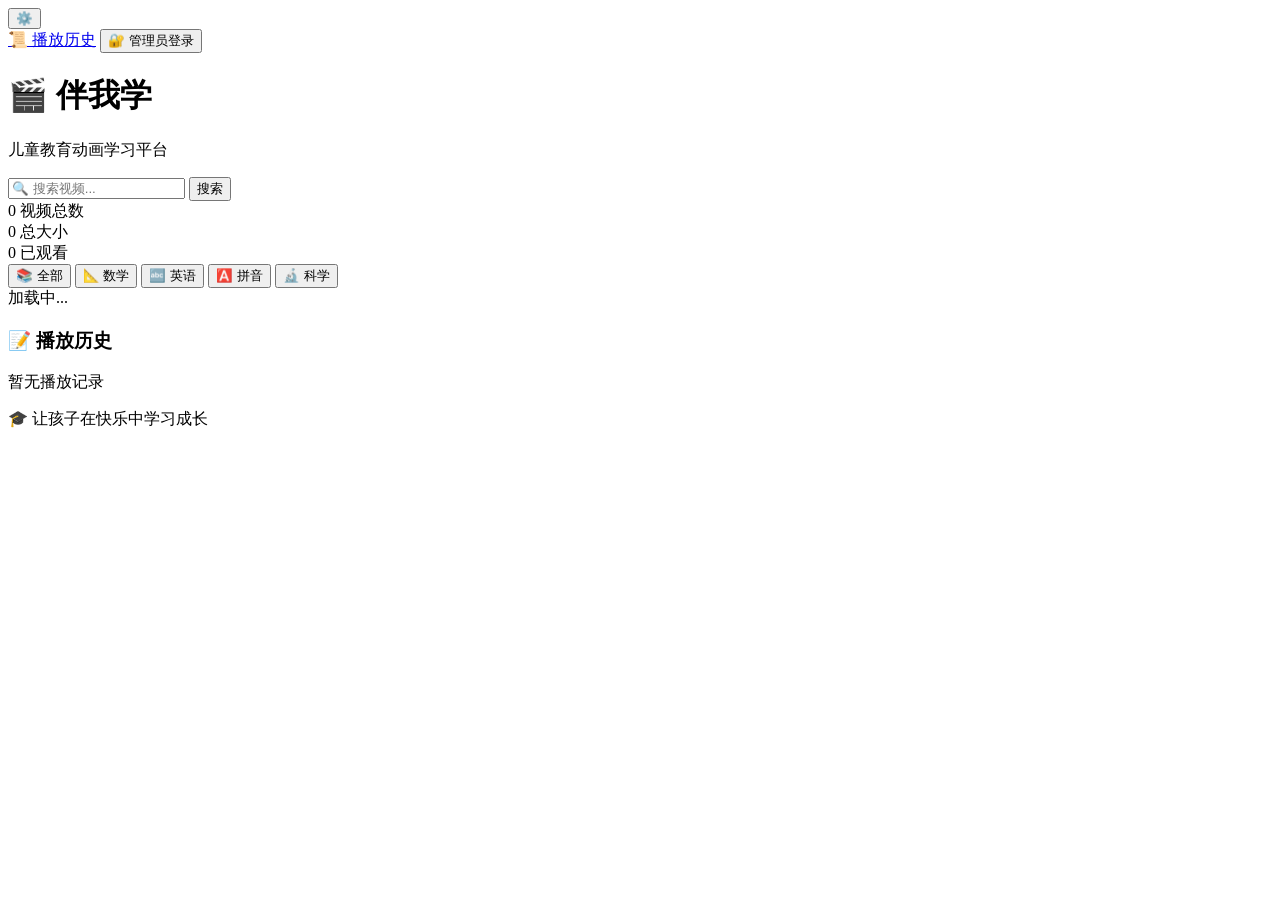
==== web/index.html @ dcaebb42 "fix: 修复搜索框默认值、表格列数、缩略图路径逻辑 1. 首页搜索框显式设置value=""避免浏览器自动填充 2. admin表格tbody colspan改为8匹配8列 3. 缩略图路径改为th" ====
<!DOCTYPE html>
<html lang="zh-CN">
<head>
    <meta charset="UTF-8">
    <meta name="viewport" content="width=device-width, initial-scale=1.0">
    <title>🎬 儿童教育动画学习平台</title>
    <link rel="stylesheet" href="/static/css/style.css">
</head>
<body>
    <div class="container">
        <!-- 头部 -->
        <header class="header">
            <!-- 左上角设置按钮 -->
            <div class="settings-menu">
                <button class="settings-btn" id="settingsBtn">⚙️</button>
                <div class="dropdown-menu" id="dropdownMenu">
                    <a href="/history.html">📜 播放历史</a>
                    <button class="dropdown-btn" onclick="showLoginModal()">🔐 管理员登录</button>
                </div>
            </div>
            
            <!-- 中间品牌 -->
            <div class="brand">
                <h1>🎬 伴我学</h1>
                <p class="subtitle">儿童教育动画学习平台</p>
            </div>
            
            <!-- 右侧占位 -->
            <div class="header-right"></div>
        </header>

        <!-- 搜索栏 -->
        <div class="search-bar">
            <input type="text" id="searchInput" placeholder="🔍 搜索视频..." autocomplete="off" value="">
            <button onclick="searchVideos()">搜索</button>
        </div>

        <!-- 统计信息 -->
        <div class="stats-bar" id="statsBar">
            <div class="stat-item">
                <span class="stat-num" id="totalVideos">0</span>
                <span class="stat-label">视频总数</span>
            </div>
            <div class="stat-item">
                <span class="stat-num" id="totalSize">0</span>
                <span class="stat-label">总大小</span>
            </div>
            <div class="stat-item">
                <span class="stat-num" id="watchedCount">0</span>
                <span class="stat-label">已观看</span>
            </div>
        </div>

        <!-- 分类导航 -->
        <nav class="category-nav" id="categoryNav">
            <button class="cat-btn active" data-category="all" onclick="switchCategory('all')">
                📚 全部
            </button>
            <button class="cat-btn" data-category="math" onclick="switchCategory('math')">
                📐 数学
            </button>
            <button class="cat-btn" data-category="english" onclick="switchCategory('english')">
                🔤 英语
            </button>
            <button class="cat-btn" data-category="pinyin" onclick="switchCategory('pinyin')">
                🅰️ 拼音
            </button>
            <button class="cat-btn" data-category="science" onclick="switchCategory('science')">
                🔬 科学
            </button>
        </nav>

        <!-- 主内容区 -->
        <div class="main-content">
            <!-- 视频播放器 -->
            <div class="player-section" id="playerSection" style="display: none;">
                <div class="player-header">
                    <h2 id="currentVideoName">正在加载...</h2>
                    <button class="close-btn" onclick="closePlayer()">×</button>
                </div>
                <video id="videoPlayer" controls autoplay>
                    您的浏览器不支持视频播放
                </video>
                <div class="player-info" id="playerInfo"></div>
            </div>

            <!-- 视频列表 -->
            <div class="video-list" id="videoList">
                <div class="loading">加载中...</div>
            </div>

            <!-- 播放历史 -->
            <div class="history-section" id="historySection">
                <div class="section-header">
                    <h3>📝 播放历史</h3>
                </div>
                <div class="history-list" id="historyList">
                    <div class="empty-tip">暂无播放记录</div>
                </div>
            </div>
        </div>

        <!-- 底部 -->
        <footer class="footer">
            <p>🎓 让孩子在快乐中学习成长</p>
        </footer>
    </div>

    <script src="/static/js/app.js"></script>

        <!-- 登录弹窗 -->
        <div class="modal-overlay" id="loginModal" style="display: none;">
            <div class="modal-content">
                <div class="modal-header">
                    <h2>🔐 管理员登录</h2>
                    <button class="modal-close" onclick="closeLoginModal()">×</button>
                </div>
                <div class="modal-body">
                    <div class="form-group">
                        <label for="username">用户名</label>
                        <input type="text" id="username" placeholder="请输入用户名" />
                    </div>
                    <div class="form-group">
                        <label for="password">密码</label>
                        <input type="password" id="password" placeholder="请输入密码" />
                    </div>
                    <div class="form-group">
                        <button class="login-submit-btn" onclick="handleLogin()">登录</button>
                    </div>
                    <p class="login-tip">演示账户：admin / admin123</p>
                </div>
            </div>
        </div>
    </body>
</html>
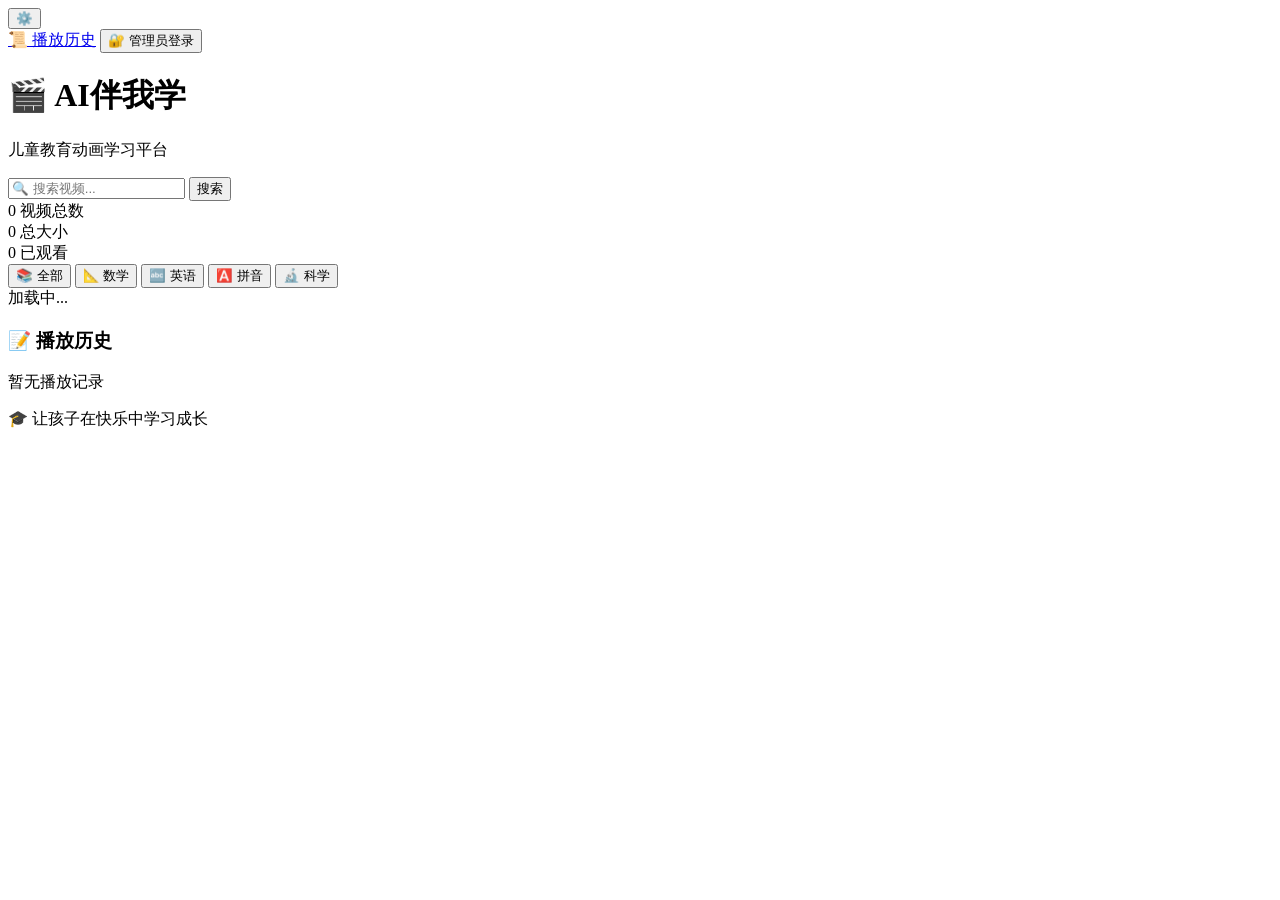
==== commit db5ae484: "feat: 品牌更名"伴我学"为"AI伴我学"并优化前台响应式布局 1. 品牌升级: index.html和history.html标题及H1从"伴我学"改为"AI伴我学" 2. 视频缩略图自适应: " ====
--- a/web/index.html
+++ b/web/index.html
@@ -3,7 +3,7 @@
 <head>
     <meta charset="UTF-8">
     <meta name="viewport" content="width=device-width, initial-scale=1.0">
-    <title>🎬 儿童教育动画学习平台</title>
+    <title>🎬 AI伴我学 - 儿童教育动画学习平台</title>
     <link rel="stylesheet" href="/static/css/style.css">
 </head>
 <body>
@@ -21,7 +21,7 @@
             
             <!-- 中间品牌 -->
             <div class="brand">
-                <h1>🎬 伴我学</h1>
+                <h1>🎬 AI伴我学</h1>
                 <p class="subtitle">儿童教育动画学习平台</p>
             </div>
             
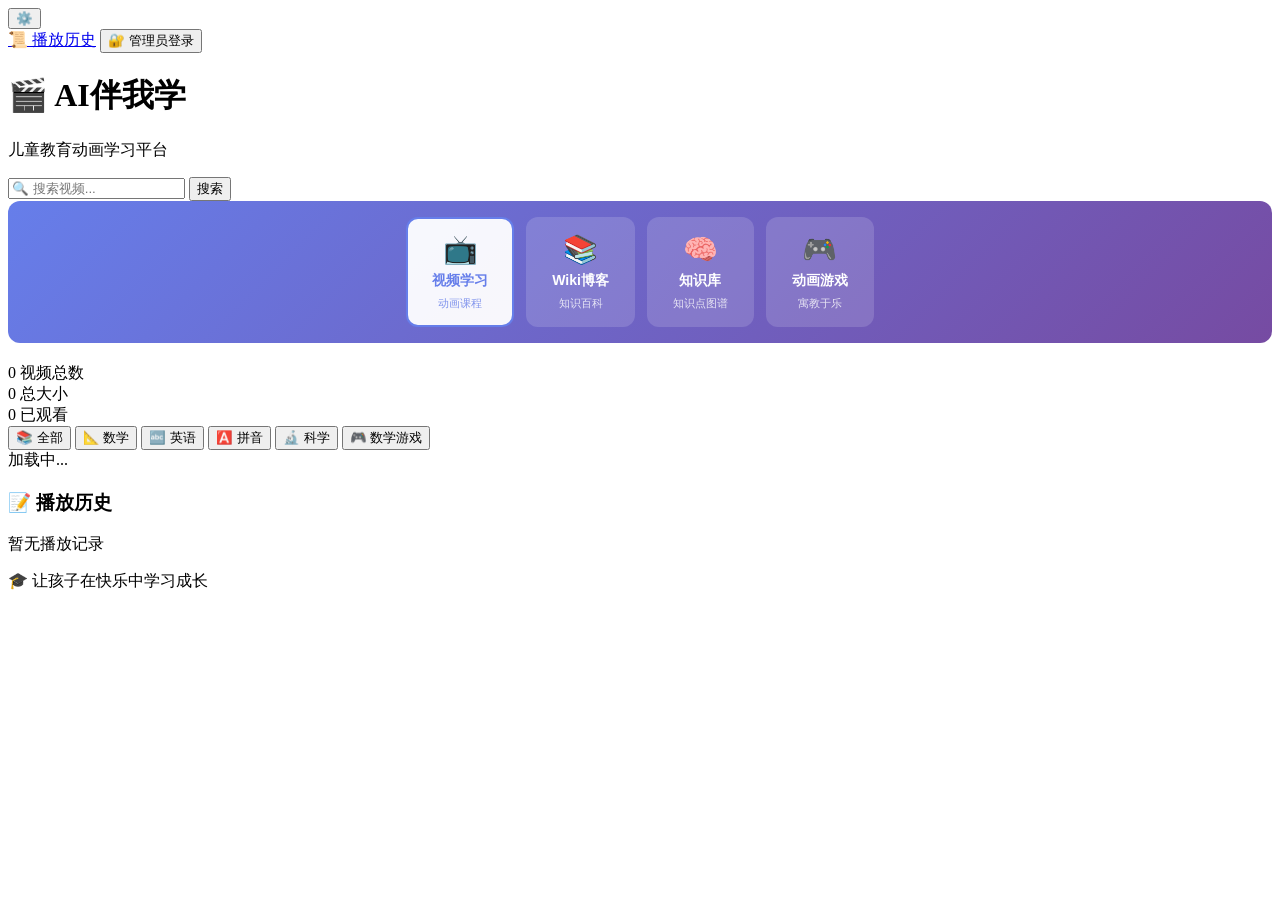
==== commit 0dc5daf0: "feat: 新增Wiki博客、知识库、动画游戏功能入口 - 新增功能导航栏：视频学习、Wiki博客、知识库、动画游戏 - Wiki博客：4个分类卡片（自然探索、科学实验、历史故事、文化艺术）+ 投稿入" ====
--- a/web/index.html
+++ b/web/index.html
@@ -5,6 +5,215 @@
     <meta name="viewport" content="width=device-width, initial-scale=1.0">
     <title>🎬 AI伴我学 - 儿童教育动画学习平台</title>
     <link rel="stylesheet" href="/static/css/style.css">
+    <style>
+        /* ========== 功能导航栏 ========== */
+        .func-nav {
+            display: flex;
+            justify-content: center;
+            gap: 12px;
+            padding: 16px;
+            background: linear-gradient(135deg, #667eea 0%, #764ba2 100%);
+            border-radius: 12px;
+            margin-bottom: 20px;
+        }
+        .func-btn {
+            display: flex;
+            flex-direction: column;
+            align-items: center;
+            gap: 6px;
+            padding: 14px 24px;
+            background: rgba(255,255,255,0.15);
+            border: 2px solid transparent;
+            border-radius: 12px;
+            color: white;
+            font-size: 14px;
+            cursor: pointer;
+            transition: all 0.3s ease;
+            min-width: 100px;
+        }
+        .func-btn:hover {
+            background: rgba(255,255,255,0.25);
+            transform: translateY(-2px);
+        }
+        .func-btn.active {
+            background: rgba(255,255,255,0.95);
+            color: #667eea;
+            border-color: #667eea;
+        }
+        .func-btn .icon {
+            font-size: 28px;
+        }
+        .func-btn .label {
+            font-weight: 600;
+        }
+        .func-btn .desc {
+            font-size: 11px;
+            opacity: 0.8;
+        }
+
+        /* ========== 功能区域 ========== */
+        .func-section {
+            display: none;
+            padding: 20px 0;
+        }
+        .func-section.active {
+            display: block;
+        }
+        .section-title {
+            font-size: 20px;
+            color: #333;
+            margin-bottom: 16px;
+            padding-left: 12px;
+            border-left: 4px solid #667eea;
+        }
+
+        /* ========== Wiki博客区域 ========== */
+        .wiki-grid {
+            display: grid;
+            grid-template-columns: repeat(auto-fill, minmax(240px, 1fr));
+            gap: 16px;
+        }
+        .wiki-card {
+            background: white;
+            border-radius: 12px;
+            padding: 20px;
+            box-shadow: 0 2px 8px rgba(0,0,0,0.08);
+            cursor: pointer;
+            transition: all 0.3s;
+        }
+        .wiki-card:hover {
+            transform: translateY(-4px);
+            box-shadow: 0 8px 20px rgba(102,126,234,0.2);
+        }
+        .wiki-card .icon {
+            font-size: 40px;
+            margin-bottom: 12px;
+        }
+        .wiki-card h3 {
+            color: #333;
+            margin-bottom: 8px;
+        }
+        .wiki-card p {
+            color: #666;
+            font-size: 13px;
+        }
+
+        /* ========== 知识库区域 ========== */
+        .knowledge-tree {
+            background: white;
+            border-radius: 12px;
+            padding: 20px;
+            box-shadow: 0 2px 8px rgba(0,0,0,0.08);
+        }
+        .knowledge-category {
+            margin-bottom: 20px;
+        }
+        .knowledge-category h4 {
+            color: #667eea;
+            margin-bottom: 12px;
+            padding-bottom: 8px;
+            border-bottom: 2px solid #f0f0f0;
+        }
+        .knowledge-list {
+            display: flex;
+            flex-wrap: wrap;
+            gap: 8px;
+        }
+        .knowledge-tag {
+            background: linear-gradient(135deg, #667eea20, #764ba220);
+            color: #667eea;
+            padding: 8px 16px;
+            border-radius: 20px;
+            font-size: 13px;
+            cursor: pointer;
+            transition: all 0.2s;
+        }
+        .knowledge-tag:hover {
+            background: linear-gradient(135deg, #667eea40, #764ba240);
+        }
+
+        /* ========== 动画游戏区域 ========== */
+        .game-grid {
+            display: grid;
+            grid-template-columns: repeat(auto-fill, minmax(280px, 1fr));
+            gap: 16px;
+        }
+        .game-card {
+            background: white;
+            border-radius: 12px;
+            overflow: hidden;
+            box-shadow: 0 2px 8px rgba(0,0,0,0.08);
+            cursor: pointer;
+            transition: all 0.3s;
+        }
+        .game-card:hover {
+            transform: translateY(-4px);
+            box-shadow: 0 8px 20px rgba(102,126,234,0.2);
+        }
+        .game-cover {
+            height: 120px;
+            display: flex;
+            align-items: center;
+            justify-content: center;
+            font-size: 48px;
+        }
+        .game-cover.math { background: linear-gradient(135deg, #f093fb, #f5576c); }
+        .game-cover.pinyin { background: linear-gradient(135deg, #4facfe, #00f2fe); }
+        .game-cover.english { background: linear-gradient(135deg, #43e97b, #38f9d7); }
+        .game-cover.science { background: linear-gradient(135deg, #fa709a, #fee140); }
+        .game-cover.art { background: linear-gradient(135deg, #a8edea, #fed6e3); }
+        .game-cover.code { background: linear-gradient(135deg, #667eea, #764ba2); }
+        .game-info {
+            padding: 16px;
+        }
+        .game-info h4 {
+            color: #333;
+            margin-bottom: 6px;
+        }
+        .game-info .meta {
+            font-size: 12px;
+            color: #999;
+        }
+        .game-info .type {
+            display: inline-block;
+            background: #667eea20;
+            color: #667eea;
+            padding: 4px 10px;
+            border-radius: 12px;
+            font-size: 11px;
+            margin-top: 8px;
+        }
+
+        /* ========== 投稿入口 ========== */
+        .contribute-btn {
+            display: flex;
+            align-items: center;
+            justify-content: center;
+            gap: 8px;
+            width: 100%;
+            padding: 16px;
+            margin-top: 16px;
+            background: linear-gradient(135deg, #667eea, #764ba2);
+            color: white;
+            border: none;
+            border-radius: 12px;
+            font-size: 16px;
+            cursor: pointer;
+            transition: all 0.3s;
+        }
+        .contribute-btn:hover {
+            transform: translateY(-2px);
+            box-shadow: 0 4px 12px rgba(102,126,234,0.4);
+        }
+
+        /* ========== 视频列表隐藏 ========== */
+        #videoListSection {
+            transition: opacity 0.3s;
+        }
+        #videoListSection.hidden {
+            display: none;
+        }
+    </style>
 </head>
 <body>
     <div class="container">
@@ -18,13 +227,13 @@
                     <button class="dropdown-btn" onclick="showLoginModal()">🔐 管理员登录</button>
                 </div>
             </div>
-            
+
             <!-- 中间品牌 -->
             <div class="brand">
                 <h1>🎬 AI伴我学</h1>
                 <p class="subtitle">儿童教育动画学习平台</p>
             </div>
-            
+
             <!-- 右侧占位 -->
             <div class="header-right"></div>
         </header>
@@ -35,6 +244,30 @@
             <button onclick="searchVideos()">搜索</button>
         </div>
 
+        <!-- ========== 功能导航栏 ========== -->
+        <div class="func-nav">
+            <button class="func-btn active" data-func="video" onclick="switchFunc('video')">
+                <span class="icon">📺</span>
+                <span class="label">视频学习</span>
+                <span class="desc">动画课程</span>
+            </button>
+            <button class="func-btn" data-func="wiki" onclick="switchFunc('wiki')">
+                <span class="icon">📚</span>
+                <span class="label">Wiki博客</span>
+                <span class="desc">知识百科</span>
+            </button>
+            <button class="func-btn" data-func="knowledge" onclick="switchFunc('knowledge')">
+                <span class="icon">🧠</span>
+                <span class="label">知识库</span>
+                <span class="desc">知识点图谱</span>
+            </button>
+            <button class="func-btn" data-func="game" onclick="switchFunc('game')">
+                <span class="icon">🎮</span>
+                <span class="label">动画游戏</span>
+                <span class="desc">寓教于乐</span>
+            </button>
+        </div>
+
         <!-- 统计信息 -->
         <div class="stats-bar" id="statsBar">
             <div class="stat-item">
@@ -68,34 +301,188 @@
             <button class="cat-btn" data-category="science" onclick="switchCategory('science')">
                 🔬 科学
             </button>
+            <button class="cat-btn" data-category="game" onclick="openGameSection()">
+                🎮 数学游戏
+            </button>
         </nav>
+
+        <!-- 数学游戏专区 -->
+        <div class="game-section" id="gameSection" style="display: none;">
+            <div class="game-header">
+                <h2>🎮 Coolmath Kids 数学游戏</h2>
+                <button class="close-btn" onclick="closeGameSection()">×</button>
+            </div>
+            <div class="game-container">
+                <iframe 
+                    src="https://www.coolmath4kids.com/" 
+                    width="100%" 
+                    height="800px" 
+                    frameborder="0"
+                    title="Coolmath数学游戏"
+                    allowfullscreen>
+                </iframe>
+            </div>
+        </div>
 
         <!-- 主内容区 -->
         <div class="main-content">
-            <!-- 视频播放器 -->
-            <div class="player-section" id="playerSection" style="display: none;">
-                <div class="player-header">
-                    <h2 id="currentVideoName">正在加载...</h2>
-                    <button class="close-btn" onclick="closePlayer()">×</button>
-                </div>
-                <video id="videoPlayer" controls autoplay>
-                    您的浏览器不支持视频播放
-                </video>
-                <div class="player-info" id="playerInfo"></div>
-            </div>
-
-            <!-- 视频列表 -->
-            <div class="video-list" id="videoList">
-                <div class="loading">加载中...</div>
-            </div>
-
-            <!-- 播放历史 -->
-            <div class="history-section" id="historySection">
-                <div class="section-header">
-                    <h3>📝 播放历史</h3>
-                </div>
-                <div class="history-list" id="historyList">
-                    <div class="empty-tip">暂无播放记录</div>
+            <!-- ========== 视频列表区域 ========== -->
+            <div id="videoListSection">
+                <!-- 视频播放器 -->
+                <div class="player-section" id="playerSection" style="display: none;">
+                    <div class="player-header">
+                        <h2 id="currentVideoName">正在加载...</h2>
+                        <button class="close-btn" onclick="closePlayer()">×</button>
+                    </div>
+                    <video id="videoPlayer" controls autoplay>
+                        您的浏览器不支持视频播放
+                    </video>
+                    <div class="player-info" id="playerInfo"></div>
+                </div>
+
+                <!-- 视频列表 -->
+                <div class="video-list" id="videoList">
+                    <div class="loading">加载中...</div>
+                </div>
+
+                <!-- 播放历史 -->
+                <div class="history-section" id="historySection">
+                    <div class="section-header">
+                        <h3>📝 播放历史</h3>
+                    </div>
+                    <div class="history-list" id="historyList">
+                        <div class="empty-tip">暂无播放记录</div>
+                    </div>
+                </div>
+            </div>
+
+            <!-- ========== Wiki博客区域 ========== -->
+            <div class="func-section" id="wikiSection">
+                <h2 class="section-title">📚 Wiki知识百科</h2>
+                <div class="wiki-grid">
+                    <div class="wiki-card" onclick="showWikiCategory('nature')">
+                        <div class="icon">🌿</div>
+                        <h3>自然探索</h3>
+                        <p>动物、植物、自然现象等科普知识</p>
+                    </div>
+                    <div class="wiki-card" onclick="showWikiCategory('science')">
+                        <div class="icon">🔬</div>
+                        <h3>科学实验</h3>
+                        <p>有趣的小实验、科学原理探索</p>
+                    </div>
+                    <div class="wiki-card" onclick="showWikiCategory('history')">
+                        <div class="icon">🏛️</div>
+                        <h3>历史故事</h3>
+                        <p>历史典故、传统文化故事</p>
+                    </div>
+                    <div class="wiki-card" onclick="showWikiCategory('art')">
+                        <div class="icon">🎨</div>
+                        <h3>文化艺术</h3>
+                        <p>美术、音乐、舞蹈等艺术启蒙</p>
+                    </div>
+                </div>
+                <button class="contribute-btn" onclick="showContributeModal()">
+                    <span>✏️</span>
+                    <span>我要投稿</span>
+                </button>
+            </div>
+
+            <!-- ========== 知识库区域 ========== -->
+            <div class="func-section" id="knowledgeSection">
+                <h2 class="section-title">🧠 知识库 - 知识点图谱</h2>
+                <div class="knowledge-tree">
+                    <div class="knowledge-category">
+                        <h4>📐 数学思维</h4>
+                        <div class="knowledge-list">
+                            <span class="knowledge-tag" onclick="showKnowledgeDetail('math', 'numbers')">认识数字</span>
+                            <span class="knowledge-tag" onclick="showKnowledgeDetail('math', 'addition')">加减法</span>
+                            <span class="knowledge-tag" onclick="showKnowledgeDetail('math', 'shapes')">形状认知</span>
+                            <span class="knowledge-tag" onclick="showKnowledgeDetail('math', 'comparison')">比较大小</span>
+                            <span class="knowledge-tag" onclick="showKnowledgeDetail('math', 'patterns')">规律排序</span>
+                        </div>
+                    </div>
+                    <div class="knowledge-category">
+                        <h4>🔤 英语启蒙</h4>
+                        <div class="knowledge-list">
+                            <span class="knowledge-tag" onclick="showKnowledgeDetail('english', 'alphabet')">字母学习</span>
+                            <span class="knowledge-tag" onclick="showKnowledgeDetail('english', 'vocabulary')">基础词汇</span>
+                            <span class="knowledge-tag" onclick="showKnowledgeDetail('english', 'phonics')">自然拼读</span>
+                            <span class="knowledge-tag" onclick="showKnowledgeDetail('english', 'dialogue')">日常对话</span>
+                        </div>
+                    </div>
+                    <div class="knowledge-category">
+                        <h4>🅰️ 拼音学习</h4>
+                        <div class="knowledge-list">
+                            <span class="knowledge-tag" onclick="showKnowledgeDetail('pinyin', 'initials')">声母</span>
+                            <span class="knowledge-tag" onclick="showKnowledgeDetail('pinyin', 'finals')">韵母</span>
+                            <span class="knowledge-tag" onclick="showKnowledgeDetail('pinyin', 'tones')">声调</span>
+                            <span class="knowledge-tag" onclick="showKnowledgeDetail('pinyin', 'combinations')">拼读组合</span>
+                        </div>
+                    </div>
+                    <div class="knowledge-category">
+                        <h4>🔬 科学探索</h4>
+                        <div class="knowledge-list">
+                            <span class="knowledge-tag" onclick="showKnowledgeDetail('science', 'animals')">认识动物</span>
+                            <span class="knowledge-tag" onclick="showKnowledgeDetail('science', 'plants')">植物生长</span>
+                            <span class="knowledge-tag" onclick="showKnowledgeDetail('science', 'weather')">天气变化</span>
+                            <span class="knowledge-tag" onclick="showKnowledgeDetail('science', 'universe')">太阳系</span>
+                        </div>
+                    </div>
+                </div>
+            </div>
+
+            <!-- ========== 动画游戏区域 ========== -->
+            <div class="func-section" id="gameSection">
+                <h2 class="section-title">🎮 动画游戏 - 寓教于乐</h2>
+                <div class="game-grid">
+                    <div class="game-card" onclick="startGame('numberTreasure')">
+                        <div class="game-cover math">🔢</div>
+                        <div class="game-info">
+                            <h4>数字寻宝</h4>
+                            <p class="meta">数学 · 3-6岁 · 探险解谜</p>
+                            <span class="type">知识闯关</span>
+                        </div>
+                    </div>
+                    <div class="game-card" onclick="startGame('pinyinAdventure')">
+                        <div class="game-cover pinyin">🅰️</div>
+                        <div class="game-info">
+                            <h4>拼音大冒险</h4>
+                            <p class="meta">拼音 · 4-7岁 · 闯关模式</p>
+                            <span class="type">知识闯关</span>
+                        </div>
+                    </div>
+                    <div class="game-card" onclick="startGame('englishMatch')">
+                        <div class="game-cover english">🔤</div>
+                        <div class="game-info">
+                            <h4>英语连连看</h4>
+                            <p class="meta">英语 · 3-8岁 · 记忆配对</p>
+                            <span class="type">知识闯关</span>
+                        </div>
+                    </div>
+                    <div class="game-card" onclick="startGame('scienceLab')">
+                        <div class="game-cover science">🔬</div>
+                        <div class="game-info">
+                            <h4>科学实验室</h4>
+                            <p class="meta">科学 · 5-10岁 · 模拟实验</p>
+                            <span class="type">知识闯关</span>
+                        </div>
+                    </div>
+                    <div class="game-card" onclick="startGame('littlePainter')">
+                        <div class="game-cover art">🎨</div>
+                        <div class="game-info">
+                            <h4>小小画家</h4>
+                            <p class="meta">艺术 · 3-12岁 · 自由创作</p>
+                            <span class="type">创意创作</span>
+                        </div>
+                    </div>
+                    <div class="game-card" onclick="startGame('blocklyCode')">
+                        <div class="game-cover code">🧩</div>
+                        <div class="game-info">
+                            <h4>积木编程</h4>
+                            <p class="meta">编程 · 6-12岁 · 可视化编程</p>
+                            <span class="type">创意创作</span>
+                        </div>
+                    </div>
                 </div>
             </div>
         </div>
@@ -107,6 +494,61 @@
     </div>
 
     <script src="/static/js/app.js"></script>
+    <script>
+        // ========== 功能切换 ==========
+        function switchFunc(func) {
+            // 更新导航按钮状态
+            document.querySelectorAll('.func-btn').forEach(btn => {
+                btn.classList.toggle('active', btn.dataset.func === func);
+            });
+
+            // 切换功能区域
+            const sections = ['videoListSection', 'wikiSection', 'knowledgeSection', 'gameSection'];
+            const funcMap = {
+                'video': 'videoListSection',
+                'wiki': 'wikiSection',
+                'knowledge': 'knowledgeSection',
+                'game': 'gameSection'
+            };
+
+            sections.forEach(id => {
+                const el = document.getElementById(id);
+                if (id === 'videoListSection') {
+                    el.classList.toggle('hidden', func !== 'video');
+                } else {
+                    el.classList.toggle('active', id === funcMap[func]);
+                }
+            });
+
+            // 更新搜索框提示
+            const placeholders = {
+                'video': '🔍 搜索视频...',
+                'wiki': '🔍 搜索百科文章...',
+                'knowledge': '🔍 搜索知识点...',
+                'game': '🔍 搜索游戏...'
+            };
+            document.getElementById('searchInput').placeholder = placeholders[func] || placeholders['video'];
+        }
+
+        // ========== Wiki博客 ==========
+        function showWikiCategory(category) {
+            alert('Wiki分类: ' + category + ' - 功能开发中');
+        }
+
+        function showContributeModal() {
+            alert('投稿功能 - 功能开发中');
+        }
+
+        // ========== 知识库 ==========
+        function showKnowledgeDetail(subject, topic) {
+            alert('知识点: ' + subject + '/' + topic + ' - 功能开发中');
+        }
+
+        // ========== 动画游戏 ==========
+        function startGame(game) {
+            alert('游戏: ' + game + ' - 功能开发中');
+        }
+    </script>
 
         <!-- 登录弹窗 -->
         <div class="modal-overlay" id="loginModal" style="display: none;">
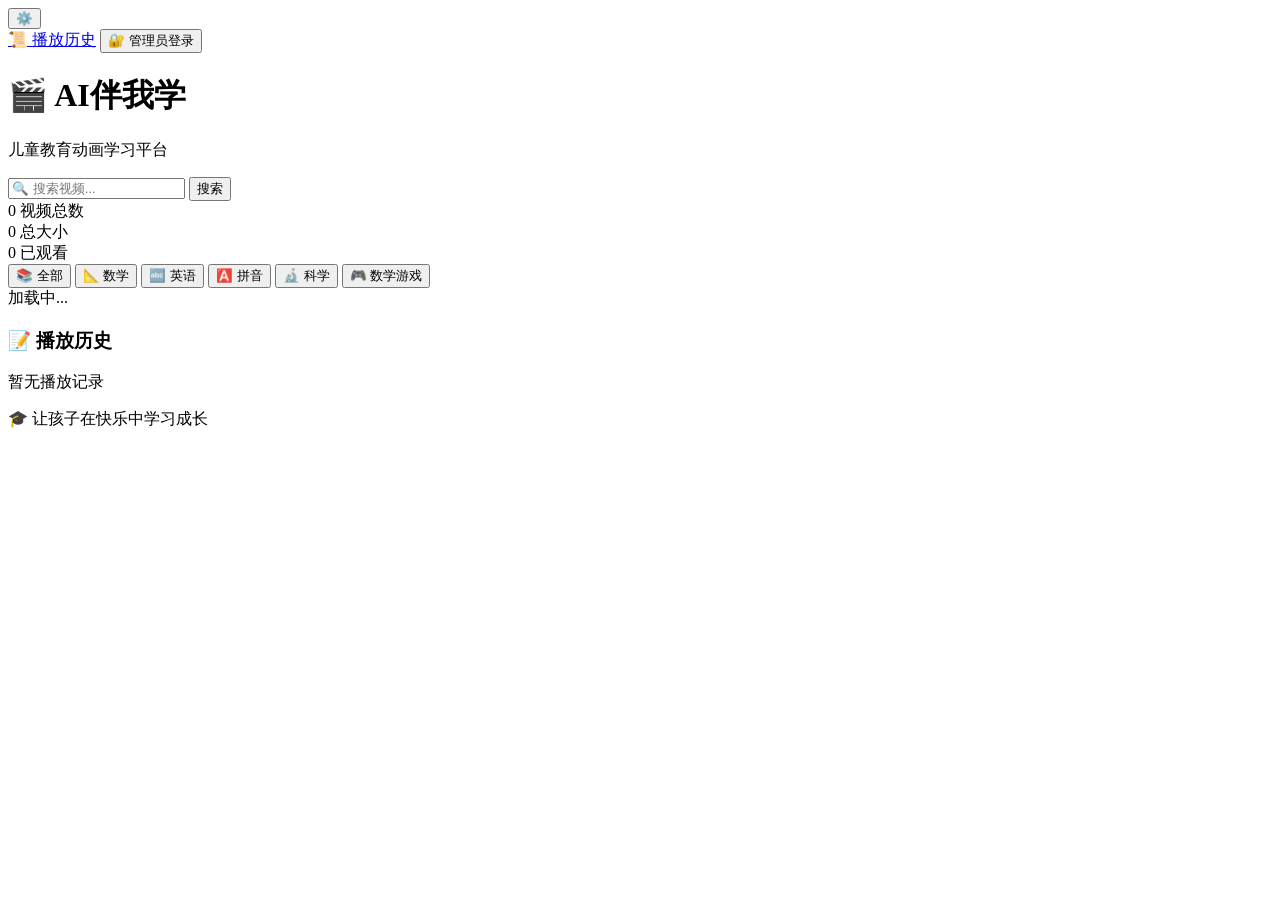
==== commit 46e4f72a: "feat: 嵌入Coolmath Kids数学游戏" ====
--- a/web/index.html
+++ b/web/index.html
@@ -5,215 +5,6 @@
     <meta name="viewport" content="width=device-width, initial-scale=1.0">
     <title>🎬 AI伴我学 - 儿童教育动画学习平台</title>
     <link rel="stylesheet" href="/static/css/style.css">
-    <style>
-        /* ========== 功能导航栏 ========== */
-        .func-nav {
-            display: flex;
-            justify-content: center;
-            gap: 12px;
-            padding: 16px;
-            background: linear-gradient(135deg, #667eea 0%, #764ba2 100%);
-            border-radius: 12px;
-            margin-bottom: 20px;
-        }
-        .func-btn {
-            display: flex;
-            flex-direction: column;
-            align-items: center;
-            gap: 6px;
-            padding: 14px 24px;
-            background: rgba(255,255,255,0.15);
-            border: 2px solid transparent;
-            border-radius: 12px;
-            color: white;
-            font-size: 14px;
-            cursor: pointer;
-            transition: all 0.3s ease;
-            min-width: 100px;
-        }
-        .func-btn:hover {
-            background: rgba(255,255,255,0.25);
-            transform: translateY(-2px);
-        }
-        .func-btn.active {
-            background: rgba(255,255,255,0.95);
-            color: #667eea;
-            border-color: #667eea;
-        }
-        .func-btn .icon {
-            font-size: 28px;
-        }
-        .func-btn .label {
-            font-weight: 600;
-        }
-        .func-btn .desc {
-            font-size: 11px;
-            opacity: 0.8;
-        }
-
-        /* ========== 功能区域 ========== */
-        .func-section {
-            display: none;
-            padding: 20px 0;
-        }
-        .func-section.active {
-            display: block;
-        }
-        .section-title {
-            font-size: 20px;
-            color: #333;
-            margin-bottom: 16px;
-            padding-left: 12px;
-            border-left: 4px solid #667eea;
-        }
-
-        /* ========== Wiki博客区域 ========== */
-        .wiki-grid {
-            display: grid;
-            grid-template-columns: repeat(auto-fill, minmax(240px, 1fr));
-            gap: 16px;
-        }
-        .wiki-card {
-            background: white;
-            border-radius: 12px;
-            padding: 20px;
-            box-shadow: 0 2px 8px rgba(0,0,0,0.08);
-            cursor: pointer;
-            transition: all 0.3s;
-        }
-        .wiki-card:hover {
-            transform: translateY(-4px);
-            box-shadow: 0 8px 20px rgba(102,126,234,0.2);
-        }
-        .wiki-card .icon {
-            font-size: 40px;
-            margin-bottom: 12px;
-        }
-        .wiki-card h3 {
-            color: #333;
-            margin-bottom: 8px;
-        }
-        .wiki-card p {
-            color: #666;
-            font-size: 13px;
-        }
-
-        /* ========== 知识库区域 ========== */
-        .knowledge-tree {
-            background: white;
-            border-radius: 12px;
-            padding: 20px;
-            box-shadow: 0 2px 8px rgba(0,0,0,0.08);
-        }
-        .knowledge-category {
-            margin-bottom: 20px;
-        }
-        .knowledge-category h4 {
-            color: #667eea;
-            margin-bottom: 12px;
-            padding-bottom: 8px;
-            border-bottom: 2px solid #f0f0f0;
-        }
-        .knowledge-list {
-            display: flex;
-            flex-wrap: wrap;
-            gap: 8px;
-        }
-        .knowledge-tag {
-            background: linear-gradient(135deg, #667eea20, #764ba220);
-            color: #667eea;
-            padding: 8px 16px;
-            border-radius: 20px;
-            font-size: 13px;
-            cursor: pointer;
-            transition: all 0.2s;
-        }
-        .knowledge-tag:hover {
-            background: linear-gradient(135deg, #667eea40, #764ba240);
-        }
-
-        /* ========== 动画游戏区域 ========== */
-        .game-grid {
-            display: grid;
-            grid-template-columns: repeat(auto-fill, minmax(280px, 1fr));
-            gap: 16px;
-        }
-        .game-card {
-            background: white;
-            border-radius: 12px;
-            overflow: hidden;
-            box-shadow: 0 2px 8px rgba(0,0,0,0.08);
-            cursor: pointer;
-            transition: all 0.3s;
-        }
-        .game-card:hover {
-            transform: translateY(-4px);
-            box-shadow: 0 8px 20px rgba(102,126,234,0.2);
-        }
-        .game-cover {
-            height: 120px;
-            display: flex;
-            align-items: center;
-            justify-content: center;
-            font-size: 48px;
-        }
-        .game-cover.math { background: linear-gradient(135deg, #f093fb, #f5576c); }
-        .game-cover.pinyin { background: linear-gradient(135deg, #4facfe, #00f2fe); }
-        .game-cover.english { background: linear-gradient(135deg, #43e97b, #38f9d7); }
-        .game-cover.science { background: linear-gradient(135deg, #fa709a, #fee140); }
-        .game-cover.art { background: linear-gradient(135deg, #a8edea, #fed6e3); }
-        .game-cover.code { background: linear-gradient(135deg, #667eea, #764ba2); }
-        .game-info {
-            padding: 16px;
-        }
-        .game-info h4 {
-            color: #333;
-            margin-bottom: 6px;
-        }
-        .game-info .meta {
-            font-size: 12px;
-            color: #999;
-        }
-        .game-info .type {
-            display: inline-block;
-            background: #667eea20;
-            color: #667eea;
-            padding: 4px 10px;
-            border-radius: 12px;
-            font-size: 11px;
-            margin-top: 8px;
-        }
-
-        /* ========== 投稿入口 ========== */
-        .contribute-btn {
-            display: flex;
-            align-items: center;
-            justify-content: center;
-            gap: 8px;
-            width: 100%;
-            padding: 16px;
-            margin-top: 16px;
-            background: linear-gradient(135deg, #667eea, #764ba2);
-            color: white;
-            border: none;
-            border-radius: 12px;
-            font-size: 16px;
-            cursor: pointer;
-            transition: all 0.3s;
-        }
-        .contribute-btn:hover {
-            transform: translateY(-2px);
-            box-shadow: 0 4px 12px rgba(102,126,234,0.4);
-        }
-
-        /* ========== 视频列表隐藏 ========== */
-        #videoListSection {
-            transition: opacity 0.3s;
-        }
-        #videoListSection.hidden {
-            display: none;
-        }
-    </style>
 </head>
 <body>
     <div class="container">
@@ -227,13 +18,13 @@
                     <button class="dropdown-btn" onclick="showLoginModal()">🔐 管理员登录</button>
                 </div>
             </div>
-
+            
             <!-- 中间品牌 -->
             <div class="brand">
                 <h1>🎬 AI伴我学</h1>
                 <p class="subtitle">儿童教育动画学习平台</p>
             </div>
-
+            
             <!-- 右侧占位 -->
             <div class="header-right"></div>
         </header>
@@ -242,30 +33,6 @@
         <div class="search-bar">
             <input type="text" id="searchInput" placeholder="🔍 搜索视频..." autocomplete="off" value="">
             <button onclick="searchVideos()">搜索</button>
-        </div>
-
-        <!-- ========== 功能导航栏 ========== -->
-        <div class="func-nav">
-            <button class="func-btn active" data-func="video" onclick="switchFunc('video')">
-                <span class="icon">📺</span>
-                <span class="label">视频学习</span>
-                <span class="desc">动画课程</span>
-            </button>
-            <button class="func-btn" data-func="wiki" onclick="switchFunc('wiki')">
-                <span class="icon">📚</span>
-                <span class="label">Wiki博客</span>
-                <span class="desc">知识百科</span>
-            </button>
-            <button class="func-btn" data-func="knowledge" onclick="switchFunc('knowledge')">
-                <span class="icon">🧠</span>
-                <span class="label">知识库</span>
-                <span class="desc">知识点图谱</span>
-            </button>
-            <button class="func-btn" data-func="game" onclick="switchFunc('game')">
-                <span class="icon">🎮</span>
-                <span class="label">动画游戏</span>
-                <span class="desc">寓教于乐</span>
-            </button>
         </div>
 
         <!-- 统计信息 -->
@@ -326,163 +93,30 @@
 
         <!-- 主内容区 -->
         <div class="main-content">
-            <!-- ========== 视频列表区域 ========== -->
-            <div id="videoListSection">
-                <!-- 视频播放器 -->
-                <div class="player-section" id="playerSection" style="display: none;">
-                    <div class="player-header">
-                        <h2 id="currentVideoName">正在加载...</h2>
-                        <button class="close-btn" onclick="closePlayer()">×</button>
-                    </div>
-                    <video id="videoPlayer" controls autoplay>
-                        您的浏览器不支持视频播放
-                    </video>
-                    <div class="player-info" id="playerInfo"></div>
+            <!-- 视频播放器 -->
+            <div class="player-section" id="playerSection" style="display: none;">
+                <div class="player-header">
+                    <h2 id="currentVideoName">正在加载...</h2>
+                    <button class="close-btn" onclick="closePlayer()">×</button>
                 </div>
-
-                <!-- 视频列表 -->
-                <div class="video-list" id="videoList">
-                    <div class="loading">加载中...</div>
-                </div>
-
-                <!-- 播放历史 -->
-                <div class="history-section" id="historySection">
-                    <div class="section-header">
-                        <h3>📝 播放历史</h3>
-                    </div>
-                    <div class="history-list" id="historyList">
-                        <div class="empty-tip">暂无播放记录</div>
-                    </div>
-                </div>
+                <video id="videoPlayer" controls autoplay>
+                    您的浏览器不支持视频播放
+                </video>
+                <div class="player-info" id="playerInfo"></div>
             </div>
 
-            <!-- ========== Wiki博客区域 ========== -->
-            <div class="func-section" id="wikiSection">
-                <h2 class="section-title">📚 Wiki知识百科</h2>
-                <div class="wiki-grid">
-                    <div class="wiki-card" onclick="showWikiCategory('nature')">
-                        <div class="icon">🌿</div>
-                        <h3>自然探索</h3>
-                        <p>动物、植物、自然现象等科普知识</p>
-                    </div>
-                    <div class="wiki-card" onclick="showWikiCategory('science')">
-                        <div class="icon">🔬</div>
-                        <h3>科学实验</h3>
-                        <p>有趣的小实验、科学原理探索</p>
-                    </div>
-                    <div class="wiki-card" onclick="showWikiCategory('history')">
-                        <div class="icon">🏛️</div>
-                        <h3>历史故事</h3>
-                        <p>历史典故、传统文化故事</p>
-                    </div>
-                    <div class="wiki-card" onclick="showWikiCategory('art')">
-                        <div class="icon">🎨</div>
-                        <h3>文化艺术</h3>
-                        <p>美术、音乐、舞蹈等艺术启蒙</p>
-                    </div>
-                </div>
-                <button class="contribute-btn" onclick="showContributeModal()">
-                    <span>✏️</span>
-                    <span>我要投稿</span>
-                </button>
+            <!-- 视频列表 -->
+            <div class="video-list" id="videoList">
+                <div class="loading">加载中...</div>
             </div>
 
-            <!-- ========== 知识库区域 ========== -->
-            <div class="func-section" id="knowledgeSection">
-                <h2 class="section-title">🧠 知识库 - 知识点图谱</h2>
-                <div class="knowledge-tree">
-                    <div class="knowledge-category">
-                        <h4>📐 数学思维</h4>
-                        <div class="knowledge-list">
-                            <span class="knowledge-tag" onclick="showKnowledgeDetail('math', 'numbers')">认识数字</span>
-                            <span class="knowledge-tag" onclick="showKnowledgeDetail('math', 'addition')">加减法</span>
-                            <span class="knowledge-tag" onclick="showKnowledgeDetail('math', 'shapes')">形状认知</span>
-                            <span class="knowledge-tag" onclick="showKnowledgeDetail('math', 'comparison')">比较大小</span>
-                            <span class="knowledge-tag" onclick="showKnowledgeDetail('math', 'patterns')">规律排序</span>
-                        </div>
-                    </div>
-                    <div class="knowledge-category">
-                        <h4>🔤 英语启蒙</h4>
-                        <div class="knowledge-list">
-                            <span class="knowledge-tag" onclick="showKnowledgeDetail('english', 'alphabet')">字母学习</span>
-                            <span class="knowledge-tag" onclick="showKnowledgeDetail('english', 'vocabulary')">基础词汇</span>
-                            <span class="knowledge-tag" onclick="showKnowledgeDetail('english', 'phonics')">自然拼读</span>
-                            <span class="knowledge-tag" onclick="showKnowledgeDetail('english', 'dialogue')">日常对话</span>
-                        </div>
-                    </div>
-                    <div class="knowledge-category">
-                        <h4>🅰️ 拼音学习</h4>
-                        <div class="knowledge-list">
-                            <span class="knowledge-tag" onclick="showKnowledgeDetail('pinyin', 'initials')">声母</span>
-                            <span class="knowledge-tag" onclick="showKnowledgeDetail('pinyin', 'finals')">韵母</span>
-                            <span class="knowledge-tag" onclick="showKnowledgeDetail('pinyin', 'tones')">声调</span>
-                            <span class="knowledge-tag" onclick="showKnowledgeDetail('pinyin', 'combinations')">拼读组合</span>
-                        </div>
-                    </div>
-                    <div class="knowledge-category">
-                        <h4>🔬 科学探索</h4>
-                        <div class="knowledge-list">
-                            <span class="knowledge-tag" onclick="showKnowledgeDetail('science', 'animals')">认识动物</span>
-                            <span class="knowledge-tag" onclick="showKnowledgeDetail('science', 'plants')">植物生长</span>
-                            <span class="knowledge-tag" onclick="showKnowledgeDetail('science', 'weather')">天气变化</span>
-                            <span class="knowledge-tag" onclick="showKnowledgeDetail('science', 'universe')">太阳系</span>
-                        </div>
-                    </div>
+            <!-- 播放历史 -->
+            <div class="history-section" id="historySection">
+                <div class="section-header">
+                    <h3>📝 播放历史</h3>
                 </div>
-            </div>
-
-            <!-- ========== 动画游戏区域 ========== -->
-            <div class="func-section" id="gameSection">
-                <h2 class="section-title">🎮 动画游戏 - 寓教于乐</h2>
-                <div class="game-grid">
-                    <div class="game-card" onclick="startGame('numberTreasure')">
-                        <div class="game-cover math">🔢</div>
-                        <div class="game-info">
-                            <h4>数字寻宝</h4>
-                            <p class="meta">数学 · 3-6岁 · 探险解谜</p>
-                            <span class="type">知识闯关</span>
-                        </div>
-                    </div>
-                    <div class="game-card" onclick="startGame('pinyinAdventure')">
-                        <div class="game-cover pinyin">🅰️</div>
-                        <div class="game-info">
-                            <h4>拼音大冒险</h4>
-                            <p class="meta">拼音 · 4-7岁 · 闯关模式</p>
-                            <span class="type">知识闯关</span>
-                        </div>
-                    </div>
-                    <div class="game-card" onclick="startGame('englishMatch')">
-                        <div class="game-cover english">🔤</div>
-                        <div class="game-info">
-                            <h4>英语连连看</h4>
-                            <p class="meta">英语 · 3-8岁 · 记忆配对</p>
-                            <span class="type">知识闯关</span>
-                        </div>
-                    </div>
-                    <div class="game-card" onclick="startGame('scienceLab')">
-                        <div class="game-cover science">🔬</div>
-                        <div class="game-info">
-                            <h4>科学实验室</h4>
-                            <p class="meta">科学 · 5-10岁 · 模拟实验</p>
-                            <span class="type">知识闯关</span>
-                        </div>
-                    </div>
-                    <div class="game-card" onclick="startGame('littlePainter')">
-                        <div class="game-cover art">🎨</div>
-                        <div class="game-info">
-                            <h4>小小画家</h4>
-                            <p class="meta">艺术 · 3-12岁 · 自由创作</p>
-                            <span class="type">创意创作</span>
-                        </div>
-                    </div>
-                    <div class="game-card" onclick="startGame('blocklyCode')">
-                        <div class="game-cover code">🧩</div>
-                        <div class="game-info">
-                            <h4>积木编程</h4>
-                            <p class="meta">编程 · 6-12岁 · 可视化编程</p>
-                            <span class="type">创意创作</span>
-                        </div>
-                    </div>
+                <div class="history-list" id="historyList">
+                    <div class="empty-tip">暂无播放记录</div>
                 </div>
             </div>
         </div>
@@ -494,61 +128,6 @@
     </div>
 
     <script src="/static/js/app.js"></script>
-    <script>
-        // ========== 功能切换 ==========
-        function switchFunc(func) {
-            // 更新导航按钮状态
-            document.querySelectorAll('.func-btn').forEach(btn => {
-                btn.classList.toggle('active', btn.dataset.func === func);
-            });
-
-            // 切换功能区域
-            const sections = ['videoListSection', 'wikiSection', 'knowledgeSection', 'gameSection'];
-            const funcMap = {
-                'video': 'videoListSection',
-                'wiki': 'wikiSection',
-                'knowledge': 'knowledgeSection',
-                'game': 'gameSection'
-            };
-
-            sections.forEach(id => {
-                const el = document.getElementById(id);
-                if (id === 'videoListSection') {
-                    el.classList.toggle('hidden', func !== 'video');
-                } else {
-                    el.classList.toggle('active', id === funcMap[func]);
-                }
-            });
-
-            // 更新搜索框提示
-            const placeholders = {
-                'video': '🔍 搜索视频...',
-                'wiki': '🔍 搜索百科文章...',
-                'knowledge': '🔍 搜索知识点...',
-                'game': '🔍 搜索游戏...'
-            };
-            document.getElementById('searchInput').placeholder = placeholders[func] || placeholders['video'];
-        }
-
-        // ========== Wiki博客 ==========
-        function showWikiCategory(category) {
-            alert('Wiki分类: ' + category + ' - 功能开发中');
-        }
-
-        function showContributeModal() {
-            alert('投稿功能 - 功能开发中');
-        }
-
-        // ========== 知识库 ==========
-        function showKnowledgeDetail(subject, topic) {
-            alert('知识点: ' + subject + '/' + topic + ' - 功能开发中');
-        }
-
-        // ========== 动画游戏 ==========
-        function startGame(game) {
-            alert('游戏: ' + game + ' - 功能开发中');
-        }
-    </script>
 
         <!-- 登录弹窗 -->
         <div class="modal-overlay" id="loginModal" style="display: none;">
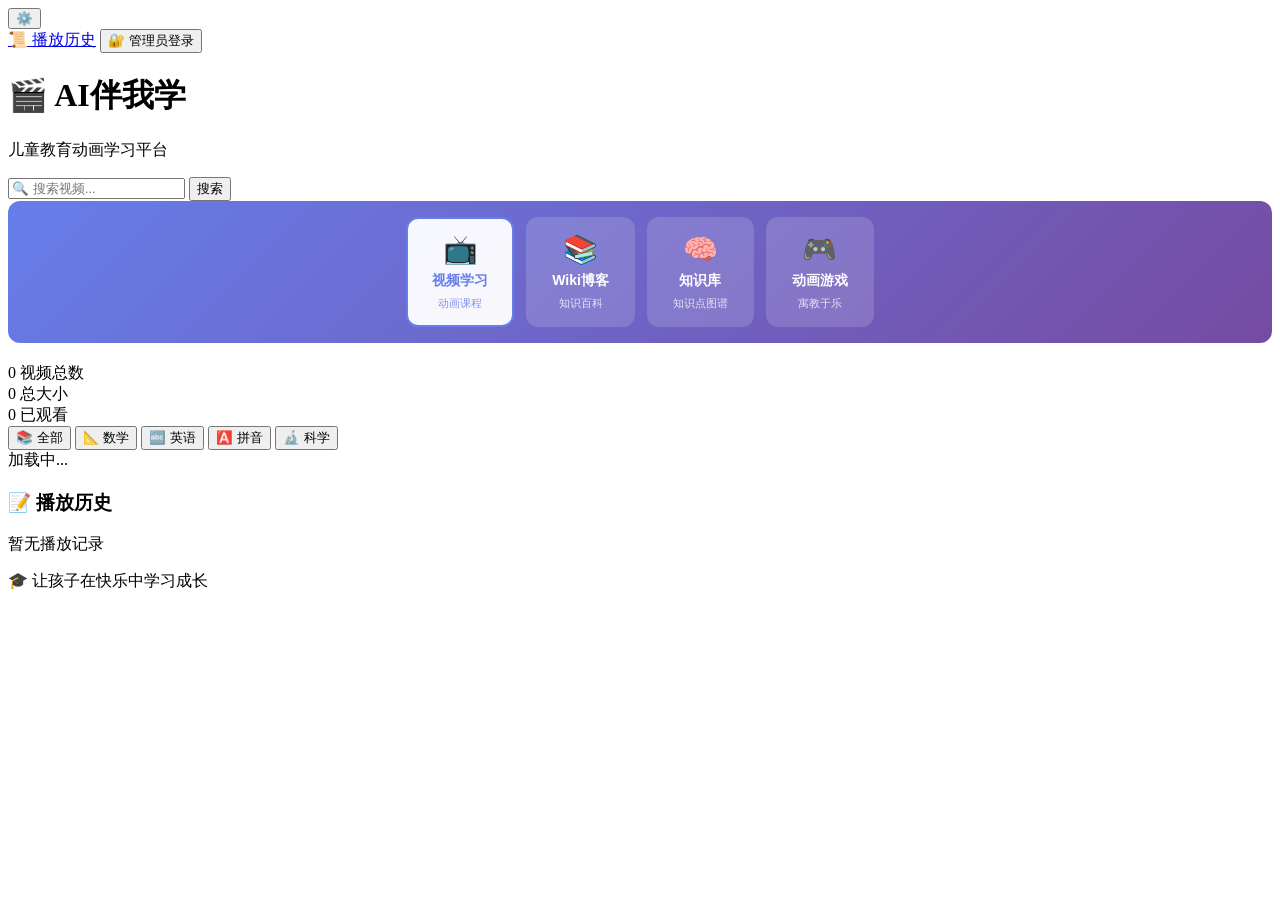
==== commit 3df2fd84: "feat: 优化游戏区域布局，将数字游戏和数字行包改为并行显示 - 新增 game-subcategory 和 subcategory-title CSS 样式 - 数学思维子分类下数字寻宝和数字游戏" ====
--- a/web/index.html
+++ b/web/index.html
@@ -5,6 +5,215 @@
     <meta name="viewport" content="width=device-width, initial-scale=1.0">
     <title>🎬 AI伴我学 - 儿童教育动画学习平台</title>
     <link rel="stylesheet" href="/static/css/style.css">
+    <style>
+        /* ========== 功能导航栏 ========== */
+        .func-nav {
+            display: flex;
+            justify-content: center;
+            gap: 12px;
+            padding: 16px;
+            background: linear-gradient(135deg, #667eea 0%, #764ba2 100%);
+            border-radius: 12px;
+            margin-bottom: 20px;
+        }
+        .func-btn {
+            display: flex;
+            flex-direction: column;
+            align-items: center;
+            gap: 6px;
+            padding: 14px 24px;
+            background: rgba(255,255,255,0.15);
+            border: 2px solid transparent;
+            border-radius: 12px;
+            color: white;
+            font-size: 14px;
+            cursor: pointer;
+            transition: all 0.3s ease;
+            min-width: 100px;
+        }
+        .func-btn:hover {
+            background: rgba(255,255,255,0.25);
+            transform: translateY(-2px);
+        }
+        .func-btn.active {
+            background: rgba(255,255,255,0.95);
+            color: #667eea;
+            border-color: #667eea;
+        }
+        .func-btn .icon {
+            font-size: 28px;
+        }
+        .func-btn .label {
+            font-weight: 600;
+        }
+        .func-btn .desc {
+            font-size: 11px;
+            opacity: 0.8;
+        }
+
+        /* ========== 功能区域 ========== */
+        .func-section {
+            display: none;
+            padding: 20px 0;
+        }
+        .func-section.active {
+            display: block;
+        }
+        .section-title {
+            font-size: 20px;
+            color: #333;
+            margin-bottom: 16px;
+            padding-left: 12px;
+            border-left: 4px solid #667eea;
+        }
+
+        /* ========== Wiki博客区域 ========== */
+        .wiki-grid {
+            display: grid;
+            grid-template-columns: repeat(auto-fill, minmax(240px, 1fr));
+            gap: 16px;
+        }
+        .wiki-card {
+            background: white;
+            border-radius: 12px;
+            padding: 20px;
+            box-shadow: 0 2px 8px rgba(0,0,0,0.08);
+            cursor: pointer;
+            transition: all 0.3s;
+        }
+        .wiki-card:hover {
+            transform: translateY(-4px);
+            box-shadow: 0 8px 20px rgba(102,126,234,0.2);
+        }
+        .wiki-card .icon {
+            font-size: 40px;
+            margin-bottom: 12px;
+        }
+        .wiki-card h3 {
+            color: #333;
+            margin-bottom: 8px;
+        }
+        .wiki-card p {
+            color: #666;
+            font-size: 13px;
+        }
+
+        /* ========== 知识库区域 ========== */
+        .knowledge-tree {
+            background: white;
+            border-radius: 12px;
+            padding: 20px;
+            box-shadow: 0 2px 8px rgba(0,0,0,0.08);
+        }
+        .knowledge-category {
+            margin-bottom: 20px;
+        }
+        .knowledge-category h4 {
+            color: #667eea;
+            margin-bottom: 12px;
+            padding-bottom: 8px;
+            border-bottom: 2px solid #f0f0f0;
+        }
+        .knowledge-list {
+            display: flex;
+            flex-wrap: wrap;
+            gap: 8px;
+        }
+        .knowledge-tag {
+            background: linear-gradient(135deg, #667eea20, #764ba220);
+            color: #667eea;
+            padding: 8px 16px;
+            border-radius: 20px;
+            font-size: 13px;
+            cursor: pointer;
+            transition: all 0.2s;
+        }
+        .knowledge-tag:hover {
+            background: linear-gradient(135deg, #667eea40, #764ba240);
+        }
+
+        /* ========== 动画游戏区域 ========== */
+        .game-grid {
+            display: grid;
+            grid-template-columns: repeat(auto-fill, minmax(280px, 1fr));
+            gap: 16px;
+        }
+        .game-card {
+            background: white;
+            border-radius: 12px;
+            overflow: hidden;
+            box-shadow: 0 2px 8px rgba(0,0,0,0.08);
+            cursor: pointer;
+            transition: all 0.3s;
+        }
+        .game-card:hover {
+            transform: translateY(-4px);
+            box-shadow: 0 8px 20px rgba(102,126,234,0.2);
+        }
+        .game-cover {
+            height: 120px;
+            display: flex;
+            align-items: center;
+            justify-content: center;
+            font-size: 48px;
+        }
+        .game-cover.math { background: linear-gradient(135deg, #f093fb, #f5576c); }
+        .game-cover.pinyin { background: linear-gradient(135deg, #4facfe, #00f2fe); }
+        .game-cover.english { background: linear-gradient(135deg, #43e97b, #38f9d7); }
+        .game-cover.science { background: linear-gradient(135deg, #fa709a, #fee140); }
+        .game-cover.art { background: linear-gradient(135deg, #a8edea, #fed6e3); }
+        .game-cover.code { background: linear-gradient(135deg, #667eea, #764ba2); }
+        .game-info {
+            padding: 16px;
+        }
+        .game-info h4 {
+            color: #333;
+            margin-bottom: 6px;
+        }
+        .game-info .meta {
+            font-size: 12px;
+            color: #999;
+        }
+        .game-info .type {
+            display: inline-block;
+            background: #667eea20;
+            color: #667eea;
+            padding: 4px 10px;
+            border-radius: 12px;
+            font-size: 11px;
+            margin-top: 8px;
+        }
+
+        /* ========== 投稿入口 ========== */
+        .contribute-btn {
+            display: flex;
+            align-items: center;
+            justify-content: center;
+            gap: 8px;
+            width: 100%;
+            padding: 16px;
+            margin-top: 16px;
+            background: linear-gradient(135deg, #667eea, #764ba2);
+            color: white;
+            border: none;
+            border-radius: 12px;
+            font-size: 16px;
+            cursor: pointer;
+            transition: all 0.3s;
+        }
+        .contribute-btn:hover {
+            transform: translateY(-2px);
+            box-shadow: 0 4px 12px rgba(102,126,234,0.4);
+        }
+
+        /* ========== 视频列表隐藏 ========== */
+        #videoListSection {
+            transition: opacity 0.3s;
+        }
+        #videoListSection.hidden {
+            display: none;
+        }
+    </style>
 </head>
 <body>
     <div class="container">
@@ -18,13 +227,13 @@
                     <button class="dropdown-btn" onclick="showLoginModal()">🔐 管理员登录</button>
                 </div>
             </div>
-            
+
             <!-- 中间品牌 -->
             <div class="brand">
                 <h1>🎬 AI伴我学</h1>
                 <p class="subtitle">儿童教育动画学习平台</p>
             </div>
-            
+
             <!-- 右侧占位 -->
             <div class="header-right"></div>
         </header>
@@ -35,6 +244,30 @@
             <button onclick="searchVideos()">搜索</button>
         </div>
 
+        <!-- ========== 功能导航栏 ========== -->
+        <div class="func-nav">
+            <button class="func-btn active" data-func="video" onclick="switchFunc('video')">
+                <span class="icon">📺</span>
+                <span class="label">视频学习</span>
+                <span class="desc">动画课程</span>
+            </button>
+            <button class="func-btn" data-func="wiki" onclick="switchFunc('wiki')">
+                <span class="icon">📚</span>
+                <span class="label">Wiki博客</span>
+                <span class="desc">知识百科</span>
+            </button>
+            <button class="func-btn" data-func="knowledge" onclick="switchFunc('knowledge')">
+                <span class="icon">🧠</span>
+                <span class="label">知识库</span>
+                <span class="desc">知识点图谱</span>
+            </button>
+            <button class="func-btn" data-func="game" onclick="switchFunc('game')">
+                <span class="icon">🎮</span>
+                <span class="label">动画游戏</span>
+                <span class="desc">寓教于乐</span>
+            </button>
+        </div>
+
         <!-- 统计信息 -->
         <div class="stats-bar" id="statsBar">
             <div class="stat-item">
@@ -68,13 +301,10 @@
             <button class="cat-btn" data-category="science" onclick="switchCategory('science')">
                 🔬 科学
             </button>
-            <button class="cat-btn" data-category="game" onclick="openGameSection()">
-                🎮 数学游戏
-            </button>
-        </nav>
+                    </nav>
 
         <!-- 数学游戏专区 -->
-        <div class="game-section" id="gameSection" style="display: none;">
+        <div class="game-section" id="coolmathSection" style="display: none;">
             <div class="game-header">
                 <h2>🎮 Coolmath Kids 数学游戏</h2>
                 <button class="close-btn" onclick="closeGameSection()">×</button>
@@ -93,30 +323,204 @@
 
         <!-- 主内容区 -->
         <div class="main-content">
-            <!-- 视频播放器 -->
-            <div class="player-section" id="playerSection" style="display: none;">
-                <div class="player-header">
-                    <h2 id="currentVideoName">正在加载...</h2>
-                    <button class="close-btn" onclick="closePlayer()">×</button>
-                </div>
-                <video id="videoPlayer" controls autoplay>
-                    您的浏览器不支持视频播放
-                </video>
-                <div class="player-info" id="playerInfo"></div>
-            </div>
-
-            <!-- 视频列表 -->
-            <div class="video-list" id="videoList">
-                <div class="loading">加载中...</div>
-            </div>
-
-            <!-- 播放历史 -->
-            <div class="history-section" id="historySection">
-                <div class="section-header">
-                    <h3>📝 播放历史</h3>
-                </div>
-                <div class="history-list" id="historyList">
-                    <div class="empty-tip">暂无播放记录</div>
+            <!-- ========== 视频列表区域 ========== -->
+            <div id="videoListSection">
+                <!-- 视频播放器 -->
+                <div class="player-section" id="playerSection" style="display: none;">
+                    <div class="player-header">
+                        <h2 id="currentVideoName">正在加载...</h2>
+                        <button class="close-btn" onclick="closePlayer()">×</button>
+                    </div>
+                    <video id="videoPlayer" controls autoplay>
+                        您的浏览器不支持视频播放
+                    </video>
+                    <div class="player-info" id="playerInfo"></div>
+                </div>
+
+                <!-- 视频列表 -->
+                <div class="video-list" id="videoList">
+                    <div class="loading">加载中...</div>
+                </div>
+
+                <!-- 播放历史 -->
+                <div class="history-section" id="historySection">
+                    <div class="section-header">
+                        <h3>📝 播放历史</h3>
+                    </div>
+                    <div class="history-list" id="historyList">
+                        <div class="empty-tip">暂无播放记录</div>
+                    </div>
+                </div>
+            </div>
+
+            <!-- ========== Wiki博客区域 ========== -->
+            <div class="func-section" id="wikiSection">
+                <h2 class="section-title">📚 Wiki知识百科</h2>
+                <div class="wiki-grid">
+                    <div class="wiki-card" onclick="showWikiCategory('nature')">
+                        <div class="icon">🌿</div>
+                        <h3>自然探索</h3>
+                        <p>动物、植物、自然现象等科普知识</p>
+                    </div>
+                    <div class="wiki-card" onclick="showWikiCategory('science')">
+                        <div class="icon">🔬</div>
+                        <h3>科学实验</h3>
+                        <p>有趣的小实验、科学原理探索</p>
+                    </div>
+                    <div class="wiki-card" onclick="showWikiCategory('history')">
+                        <div class="icon">🏛️</div>
+                        <h3>历史故事</h3>
+                        <p>历史典故、传统文化故事</p>
+                    </div>
+                    <div class="wiki-card" onclick="showWikiCategory('art')">
+                        <div class="icon">🎨</div>
+                        <h3>文化艺术</h3>
+                        <p>美术、音乐、舞蹈等艺术启蒙</p>
+                    </div>
+                </div>
+                <button class="contribute-btn" onclick="showContributeModal()">
+                    <span>✏️</span>
+                    <span>我要投稿</span>
+                </button>
+            </div>
+
+            <!-- ========== 知识库区域 ========== -->
+            <div class="func-section" id="knowledgeSection">
+                <h2 class="section-title">🧠 知识库 - 知识点图谱</h2>
+                <div class="knowledge-tree">
+                    <div class="knowledge-category">
+                        <h4>📐 数学思维</h4>
+                        <div class="knowledge-list">
+                            <span class="knowledge-tag" onclick="showKnowledgeDetail('math', 'numbers')">认识数字</span>
+                            <span class="knowledge-tag" onclick="showKnowledgeDetail('math', 'addition')">加减法</span>
+                            <span class="knowledge-tag" onclick="showKnowledgeDetail('math', 'shapes')">形状认知</span>
+                            <span class="knowledge-tag" onclick="showKnowledgeDetail('math', 'comparison')">比较大小</span>
+                            <span class="knowledge-tag" onclick="showKnowledgeDetail('math', 'patterns')">规律排序</span>
+                        </div>
+                    </div>
+                    <div class="knowledge-category">
+                        <h4>🔤 英语启蒙</h4>
+                        <div class="knowledge-list">
+                            <span class="knowledge-tag" onclick="showKnowledgeDetail('english', 'alphabet')">字母学习</span>
+                            <span class="knowledge-tag" onclick="showKnowledgeDetail('english', 'vocabulary')">基础词汇</span>
+                            <span class="knowledge-tag" onclick="showKnowledgeDetail('english', 'phonics')">自然拼读</span>
+                            <span class="knowledge-tag" onclick="showKnowledgeDetail('english', 'dialogue')">日常对话</span>
+                        </div>
+                    </div>
+                    <div class="knowledge-category">
+                        <h4>🅰️ 拼音学习</h4>
+                        <div class="knowledge-list">
+                            <span class="knowledge-tag" onclick="showKnowledgeDetail('pinyin', 'initials')">声母</span>
+                            <span class="knowledge-tag" onclick="showKnowledgeDetail('pinyin', 'finals')">韵母</span>
+                            <span class="knowledge-tag" onclick="showKnowledgeDetail('pinyin', 'tones')">声调</span>
+                            <span class="knowledge-tag" onclick="showKnowledgeDetail('pinyin', 'combinations')">拼读组合</span>
+                        </div>
+                    </div>
+                    <div class="knowledge-category">
+                        <h4>🔬 科学探索</h4>
+                        <div class="knowledge-list">
+                            <span class="knowledge-tag" onclick="showKnowledgeDetail('science', 'animals')">认识动物</span>
+                            <span class="knowledge-tag" onclick="showKnowledgeDetail('science', 'plants')">植物生长</span>
+                            <span class="knowledge-tag" onclick="showKnowledgeDetail('science', 'weather')">天气变化</span>
+                            <span class="knowledge-tag" onclick="showKnowledgeDetail('science', 'universe')">太阳系</span>
+                        </div>
+                    </div>
+                </div>
+            </div>
+
+            <!-- ========== 动画游戏区域 ========== -->
+            <div class="func-section" id="gameSection">
+                <h2 class="section-title">🎮 动画游戏 - 寓教于乐</h2>
+
+                <!-- 数学游戏子类 -->
+                <div class="game-subcategory">
+                    <h3 class="subcategory-title">📐 数学思维</h3>
+                    <div class="game-grid">
+                        <div class="game-card" onclick="startGame('numberTreasure')">
+                            <div class="game-cover math">🔢</div>
+                            <div class="game-info">
+                                <h4>数字寻宝</h4>
+                                <p class="meta">数学 · 3-6岁 · 探险解谜</p>
+                                <span class="type">知识闯关</span>
+                            </div>
+                        </div>
+                        <div class="game-card" onclick="window.open('https://www.coolmath4kids.com/', '_blank')">
+                            <div class="game-cover math">🧮</div>
+                            <div class="game-info">
+                                <h4>数字游戏</h4>
+                                <p class="meta">数学 · 4-12岁 · Coolmath Kids</p>
+                                <span class="type">趣味游戏</span>
+                            </div>
+                        </div>
+                    </div>
+                </div>
+
+                <!-- 拼音游戏子类 -->
+                <div class="game-subcategory">
+                    <h3 class="subcategory-title">🅰️ 拼音学习</h3>
+                    <div class="game-grid">
+                        <div class="game-card" onclick="startGame('pinyinAdventure')">
+                            <div class="game-cover pinyin">🅰️</div>
+                            <div class="game-info">
+                                <h4>拼音大冒险</h4>
+                                <p class="meta">拼音 · 4-7岁 · 闯关模式</p>
+                                <span class="type">知识闯关</span>
+                            </div>
+                        </div>
+                    </div>
+                </div>
+
+                <!-- 英语游戏子类 -->
+                <div class="game-subcategory">
+                    <h3 class="subcategory-title">🔤 英语启蒙</h3>
+                    <div class="game-grid">
+                        <div class="game-card" onclick="startGame('englishMatch')">
+                            <div class="game-cover english">🔤</div>
+                            <div class="game-info">
+                                <h4>英语连连看</h4>
+                                <p class="meta">英语 · 3-8岁 · 记忆配对</p>
+                                <span class="type">知识闯关</span>
+                            </div>
+                        </div>
+                    </div>
+                </div>
+
+                <!-- 科学游戏子类 -->
+                <div class="game-subcategory">
+                    <h3 class="subcategory-title">🔬 科学探索</h3>
+                    <div class="game-grid">
+                        <div class="game-card" onclick="startGame('scienceLab')">
+                            <div class="game-cover science">🔬</div>
+                            <div class="game-info">
+                                <h4>科学实验室</h4>
+                                <p class="meta">科学 · 5-10岁 · 模拟实验</p>
+                                <span class="type">知识闯关</span>
+                            </div>
+                        </div>
+                    </div>
+                </div>
+
+                <!-- 艺术游戏子类 -->
+                <div class="game-subcategory">
+                    <h3 class="subcategory-title">🎨 艺术创作</h3>
+                    <div class="game-grid">
+                        <div class="game-card" onclick="startGame('littlePainter')">
+                            <div class="game-cover art">🎨</div>
+                            <div class="game-info">
+                                <h4>小小画家</h4>
+                                <p class="meta">艺术 · 3-12岁 · 自由创作</p>
+                                <span class="type">创意创作</span>
+                            </div>
+                        </div>
+                        <div class="game-card" onclick="startGame('blocklyCode')">
+                            <div class="game-cover code">🧩</div>
+                            <div class="game-info">
+                                <h4>积木编程</h4>
+                                <p class="meta">编程 · 6-12岁 · 可视化编程</p>
+                                <span class="type">创意创作</span>
+                            </div>
+                        </div>
+                    </div>
                 </div>
             </div>
         </div>
@@ -128,6 +532,65 @@
     </div>
 
     <script src="/static/js/app.js"></script>
+    <script>
+        // ========== 功能切换 ==========
+        function switchFunc(func) {
+            // 更新导航按钮状态
+            document.querySelectorAll('.func-btn').forEach(btn => {
+                btn.classList.toggle('active', btn.dataset.func === func);
+            });
+
+            // 切换功能区域
+            const sections = ['videoListSection', 'wikiSection', 'knowledgeSection', 'gameSection'];
+            const funcMap = {
+                'video': 'videoListSection',
+                'wiki': 'wikiSection',
+                'knowledge': 'knowledgeSection',
+                'game': 'gameSection'
+            };
+
+            sections.forEach(id => {
+                const el = document.getElementById(id);
+                if (id === 'videoListSection') {
+                    el.classList.toggle('hidden', func !== 'video');
+                } else {
+                    el.classList.toggle('active', id === funcMap[func]);
+                }
+            });
+
+            // 更新搜索框提示
+            const placeholders = {
+                'video': '🔍 搜索视频...',
+                'wiki': '🔍 搜索百科文章...',
+                'knowledge': '🔍 搜索知识点...',
+                'game': '🔍 搜索游戏...'
+            };
+            document.getElementById('searchInput').placeholder = placeholders[func] || placeholders['video'];
+        }
+
+        // ========== Wiki博客 ==========
+        function showWikiCategory(category) {
+            alert('Wiki分类: ' + category + ' - 功能开发中');
+        }
+
+        function showContributeModal() {
+            alert('投稿功能 - 功能开发中');
+        }
+
+        // ========== 知识库 ==========
+        function showKnowledgeDetail(subject, topic) {
+            alert('知识点: ' + subject + '/' + topic + ' - 功能开发中');
+        }
+
+        // ========== 动画游戏 ==========
+        function startGame(game) {
+            if (game === 'pinyinAdventure') {
+                window.open('/pinyin-game/', '_blank');
+            } else {
+                alert('游戏: ' + game + ' - 功能开发中');
+            }
+        }
+    </script>
 
         <!-- 登录弹窗 -->
         <div class="modal-overlay" id="loginModal" style="display: none;">
@@ -139,7 +602,7 @@
                 <div class="modal-body">
                     <div class="form-group">
                         <label for="username">用户名</label>
-                        <input type="text" id="username" placeholder="请输入用户名" />
+                        <input type="text" id="username" placeholder="请输入用户名" autocomplete="off" />
                     </div>
                     <div class="form-group">
                         <label for="password">密码</label>
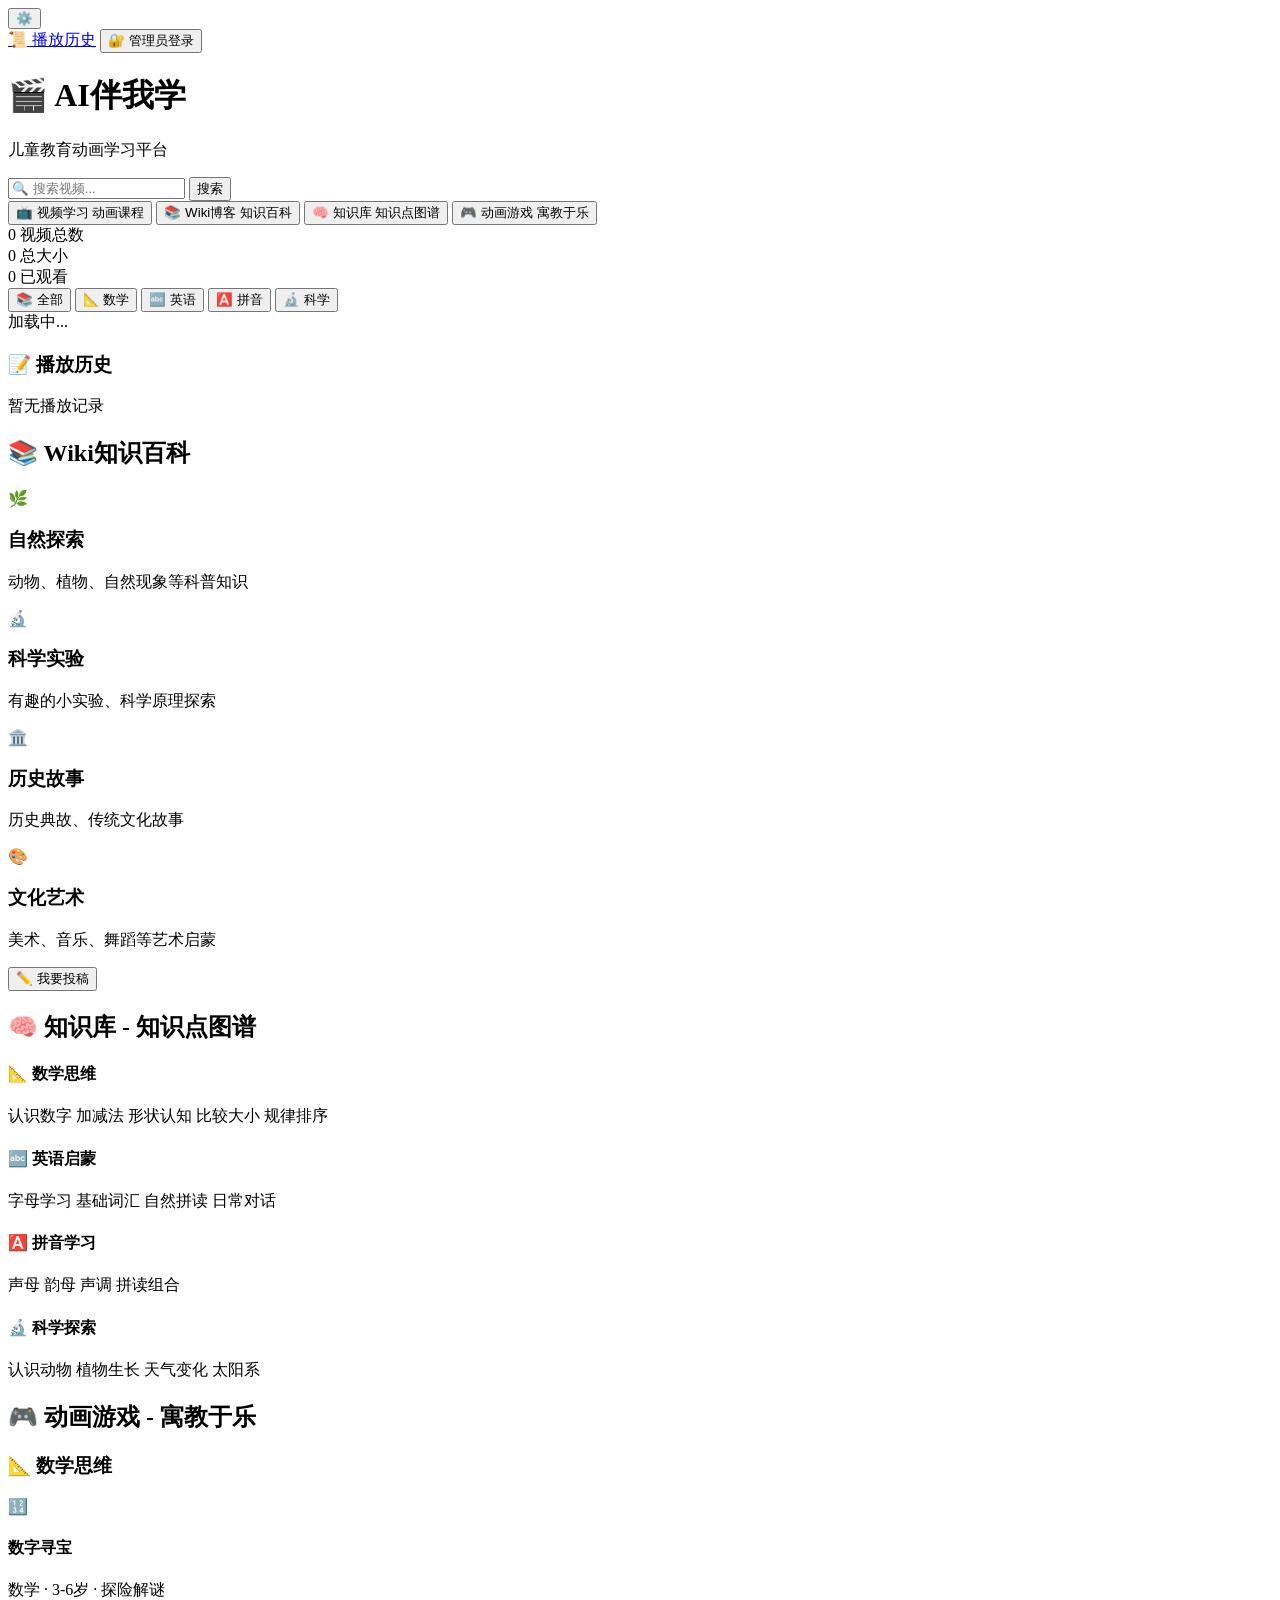
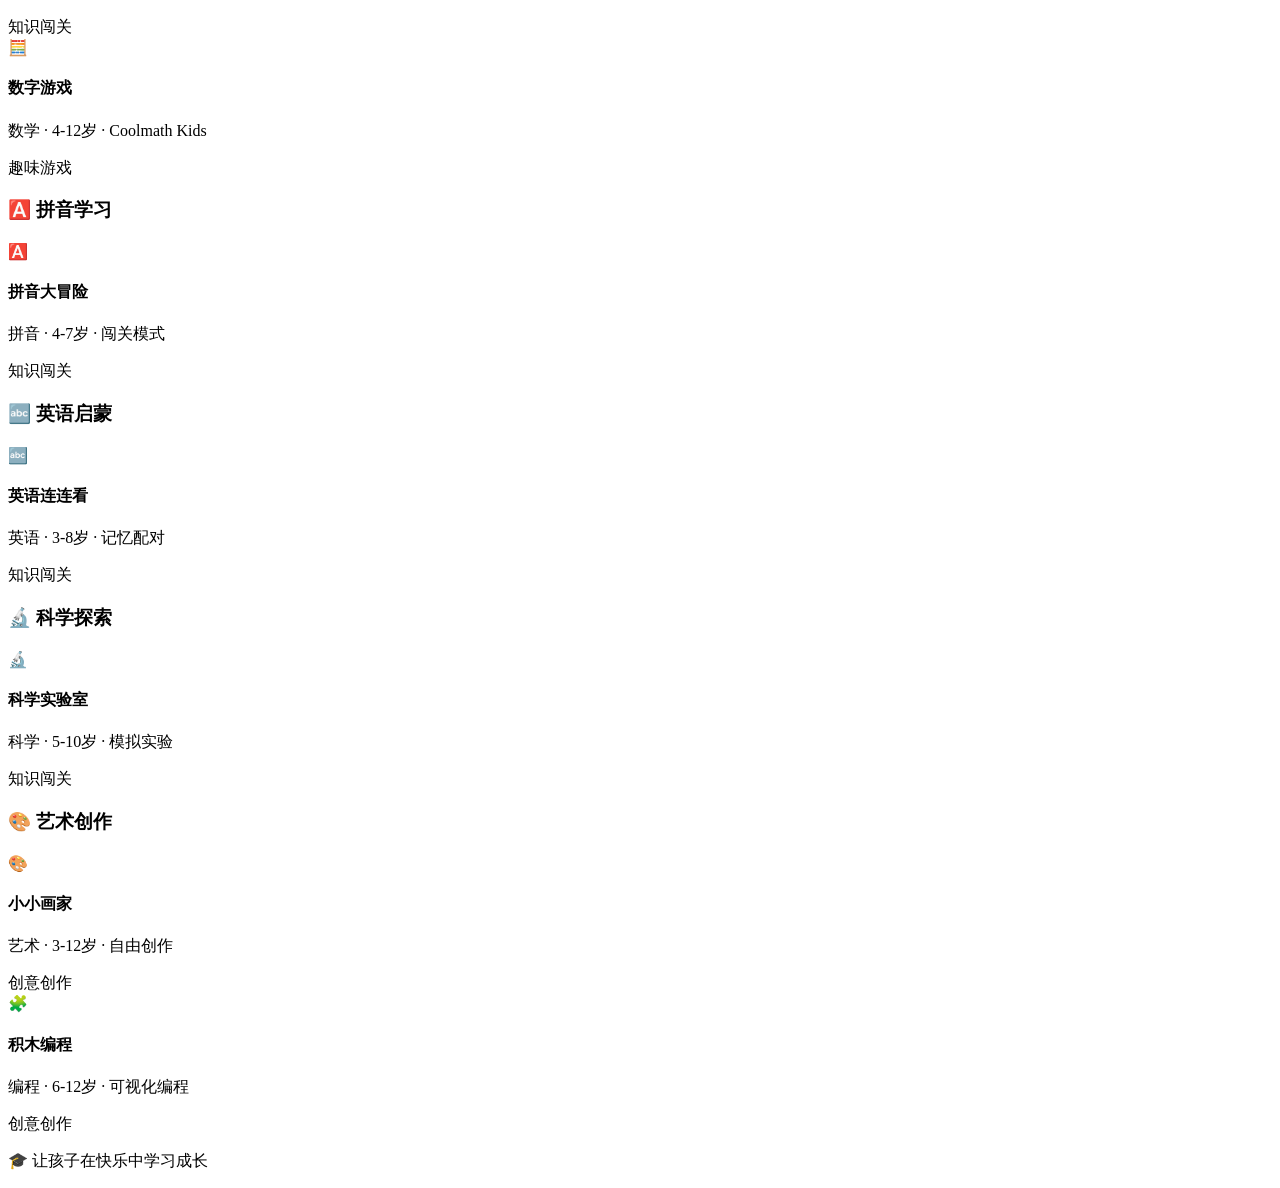
==== commit a70720ce: "feat: 响应式布局优化，适配手机、平板、电脑、TV等设备 - 重构CSS为完整响应式设计，移除内联样式 - 功能导航栏在各分辨率下自适应显示 - 视频网格使用固定列数替代auto-fill避免布局" ====
--- a/web/index.html
+++ b/web/index.html
@@ -5,215 +5,6 @@
     <meta name="viewport" content="width=device-width, initial-scale=1.0">
     <title>🎬 AI伴我学 - 儿童教育动画学习平台</title>
     <link rel="stylesheet" href="/static/css/style.css">
-    <style>
-        /* ========== 功能导航栏 ========== */
-        .func-nav {
-            display: flex;
-            justify-content: center;
-            gap: 12px;
-            padding: 16px;
-            background: linear-gradient(135deg, #667eea 0%, #764ba2 100%);
-            border-radius: 12px;
-            margin-bottom: 20px;
-        }
-        .func-btn {
-            display: flex;
-            flex-direction: column;
-            align-items: center;
-            gap: 6px;
-            padding: 14px 24px;
-            background: rgba(255,255,255,0.15);
-            border: 2px solid transparent;
-            border-radius: 12px;
-            color: white;
-            font-size: 14px;
-            cursor: pointer;
-            transition: all 0.3s ease;
-            min-width: 100px;
-        }
-        .func-btn:hover {
-            background: rgba(255,255,255,0.25);
-            transform: translateY(-2px);
-        }
-        .func-btn.active {
-            background: rgba(255,255,255,0.95);
-            color: #667eea;
-            border-color: #667eea;
-        }
-        .func-btn .icon {
-            font-size: 28px;
-        }
-        .func-btn .label {
-            font-weight: 600;
-        }
-        .func-btn .desc {
-            font-size: 11px;
-            opacity: 0.8;
-        }
-
-        /* ========== 功能区域 ========== */
-        .func-section {
-            display: none;
-            padding: 20px 0;
-        }
-        .func-section.active {
-            display: block;
-        }
-        .section-title {
-            font-size: 20px;
-            color: #333;
-            margin-bottom: 16px;
-            padding-left: 12px;
-            border-left: 4px solid #667eea;
-        }
-
-        /* ========== Wiki博客区域 ========== */
-        .wiki-grid {
-            display: grid;
-            grid-template-columns: repeat(auto-fill, minmax(240px, 1fr));
-            gap: 16px;
-        }
-        .wiki-card {
-            background: white;
-            border-radius: 12px;
-            padding: 20px;
-            box-shadow: 0 2px 8px rgba(0,0,0,0.08);
-            cursor: pointer;
-            transition: all 0.3s;
-        }
-        .wiki-card:hover {
-            transform: translateY(-4px);
-            box-shadow: 0 8px 20px rgba(102,126,234,0.2);
-        }
-        .wiki-card .icon {
-            font-size: 40px;
-            margin-bottom: 12px;
-        }
-        .wiki-card h3 {
-            color: #333;
-            margin-bottom: 8px;
-        }
-        .wiki-card p {
-            color: #666;
-            font-size: 13px;
-        }
-
-        /* ========== 知识库区域 ========== */
-        .knowledge-tree {
-            background: white;
-            border-radius: 12px;
-            padding: 20px;
-            box-shadow: 0 2px 8px rgba(0,0,0,0.08);
-        }
-        .knowledge-category {
-            margin-bottom: 20px;
-        }
-        .knowledge-category h4 {
-            color: #667eea;
-            margin-bottom: 12px;
-            padding-bottom: 8px;
-            border-bottom: 2px solid #f0f0f0;
-        }
-        .knowledge-list {
-            display: flex;
-            flex-wrap: wrap;
-            gap: 8px;
-        }
-        .knowledge-tag {
-            background: linear-gradient(135deg, #667eea20, #764ba220);
-            color: #667eea;
-            padding: 8px 16px;
-            border-radius: 20px;
-            font-size: 13px;
-            cursor: pointer;
-            transition: all 0.2s;
-        }
-        .knowledge-tag:hover {
-            background: linear-gradient(135deg, #667eea40, #764ba240);
-        }
-
-        /* ========== 动画游戏区域 ========== */
-        .game-grid {
-            display: grid;
-            grid-template-columns: repeat(auto-fill, minmax(280px, 1fr));
-            gap: 16px;
-        }
-        .game-card {
-            background: white;
-            border-radius: 12px;
-            overflow: hidden;
-            box-shadow: 0 2px 8px rgba(0,0,0,0.08);
-            cursor: pointer;
-            transition: all 0.3s;
-        }
-        .game-card:hover {
-            transform: translateY(-4px);
-            box-shadow: 0 8px 20px rgba(102,126,234,0.2);
-        }
-        .game-cover {
-            height: 120px;
-            display: flex;
-            align-items: center;
-            justify-content: center;
-            font-size: 48px;
-        }
-        .game-cover.math { background: linear-gradient(135deg, #f093fb, #f5576c); }
-        .game-cover.pinyin { background: linear-gradient(135deg, #4facfe, #00f2fe); }
-        .game-cover.english { background: linear-gradient(135deg, #43e97b, #38f9d7); }
-        .game-cover.science { background: linear-gradient(135deg, #fa709a, #fee140); }
-        .game-cover.art { background: linear-gradient(135deg, #a8edea, #fed6e3); }
-        .game-cover.code { background: linear-gradient(135deg, #667eea, #764ba2); }
-        .game-info {
-            padding: 16px;
-        }
-        .game-info h4 {
-            color: #333;
-            margin-bottom: 6px;
-        }
-        .game-info .meta {
-            font-size: 12px;
-            color: #999;
-        }
-        .game-info .type {
-            display: inline-block;
-            background: #667eea20;
-            color: #667eea;
-            padding: 4px 10px;
-            border-radius: 12px;
-            font-size: 11px;
-            margin-top: 8px;
-        }
-
-        /* ========== 投稿入口 ========== */
-        .contribute-btn {
-            display: flex;
-            align-items: center;
-            justify-content: center;
-            gap: 8px;
-            width: 100%;
-            padding: 16px;
-            margin-top: 16px;
-            background: linear-gradient(135deg, #667eea, #764ba2);
-            color: white;
-            border: none;
-            border-radius: 12px;
-            font-size: 16px;
-            cursor: pointer;
-            transition: all 0.3s;
-        }
-        .contribute-btn:hover {
-            transform: translateY(-2px);
-            box-shadow: 0 4px 12px rgba(102,126,234,0.4);
-        }
-
-        /* ========== 视频列表隐藏 ========== */
-        #videoListSection {
-            transition: opacity 0.3s;
-        }
-        #videoListSection.hidden {
-            display: none;
-        }
-    </style>
 </head>
 <body>
     <div class="container">
@@ -310,10 +101,10 @@
                 <button class="close-btn" onclick="closeGameSection()">×</button>
             </div>
             <div class="game-container">
-                <iframe 
-                    src="https://www.coolmath4kids.com/" 
-                    width="100%" 
-                    height="800px" 
+                <iframe
+                    src="https://www.coolmath4kids.com/"
+                    width="100%"
+                    style="height: 70vh; min-height: 400px;"
                     frameborder="0"
                     title="Coolmath数学游戏"
                     allowfullscreen>
@@ -608,6 +399,16 @@
                         <label for="password">密码</label>
                         <input type="password" id="password" placeholder="请输入密码" />
                     </div>
+                    <div class="form-group" style="display: flex; align-items: center; gap: 20px;">
+                        <label class="checkbox-label">
+                            <input type="checkbox" id="rememberMe" />
+                            <span class="checkbox-text">记住账号</span>
+                        </label>
+                        <label class="checkbox-label">
+                            <input type="checkbox" id="autoLogin" />
+                            <span class="checkbox-text">自动登录</span>
+                        </label>
+                    </div>
                     <div class="form-group">
                         <button class="login-submit-btn" onclick="handleLogin()">登录</button>
                     </div>
